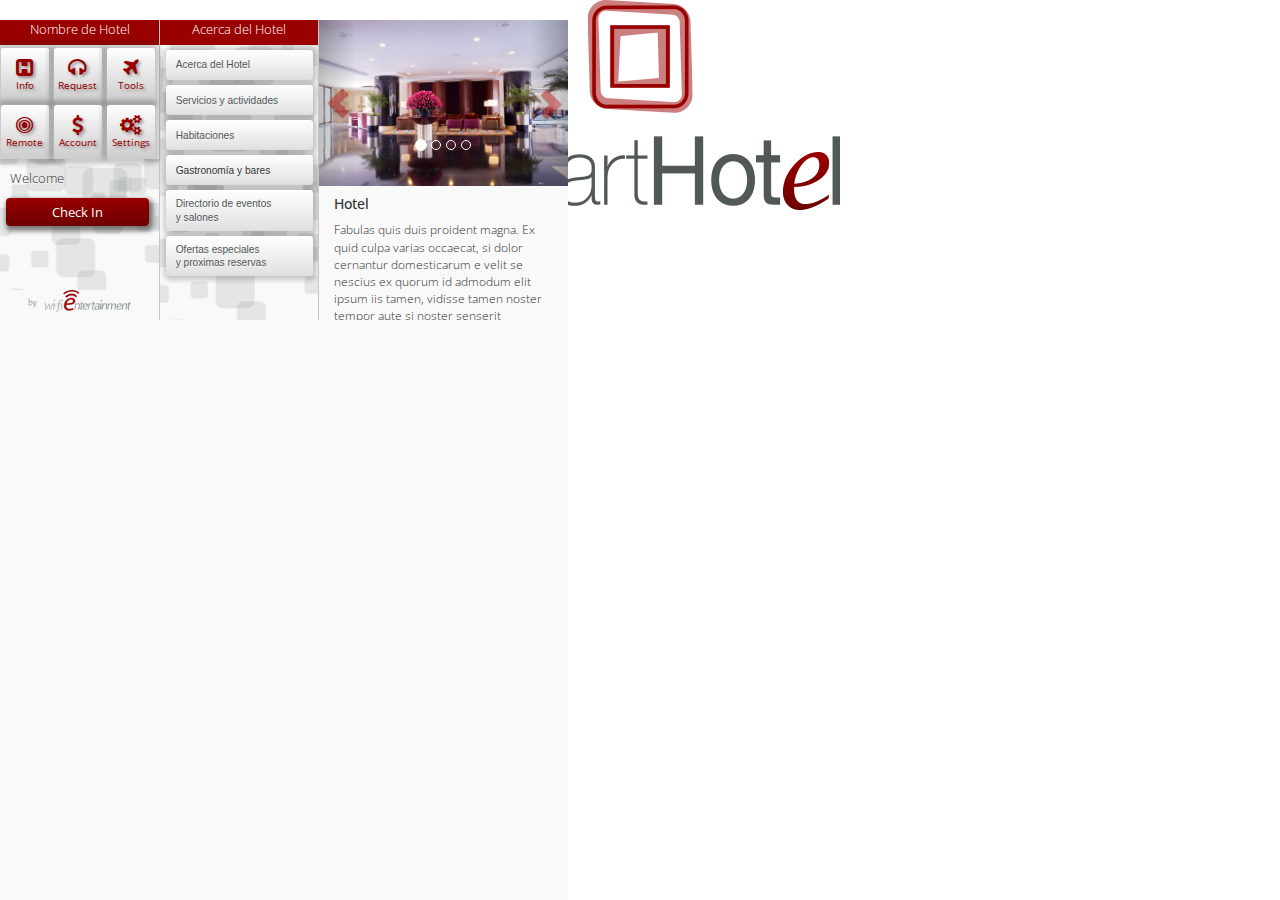
==== hotel.html @ cbe8957f "start" ====
<!DOCTYPE html> 
<html>
<head>
    <meta charset="utf-8">
    <link rel="shortcut icon" href="../favicon.ico">
	<title>smartHotel</title>
    
	<meta name="viewport" content="width=device-width, initial-scale=1">
    
    <link rel="stylesheet" href="css/jquery.mobile-1.4.3.css" />
    <link rel="stylesheet" href="css/theme/jquery.mobile-1.4.3.css">
    <script src="js/jquery.min.js"></script>
    <script src="js/jquery.mobile-1.4.3.min.js"></script>
    
    <script src="js/bootstrap.min.js"></script>
    <script src="https://ajax.googleapis.com/ajax/libs/jquery/1.11.0/jquery.min.js"></script>
    
    <link href="css/bootstrap.css" rel="stylesheet">
    <link href="css/font-awesome.css" rel="stylesheet">
    <link href="css/style.css" rel="stylesheet">
    
</head>
<body id="landscape">

<!-- Start of page: #hotel -->    
        <div class="page sideNav">
            <div class="barTitle"><p class="titulo">Nombre de Hotel</p></div>
            <div id="navPrincipal">
                <div class="col-xs-4">
                    <button class="btnPrincipal txtBtnPrincipal">
                        <a href="hotel.html" data-ajax="false"><span class="fa fa-h-square fa-2x icoBtnPrincipal"></span><p>Info</p></a>
                    </button>
                </div>
                <div class="col-xs-4">
                    <button class="btnPrincipal txtBtnPrincipal">
                        <a href="request.html" data-ajax="false"><span class="fa fa-headphones fa-2x icoBtnPrincipal"></span><p>Request</p></a>
                    </button>
                </div>
                <div class="col-xs-4">
                    <button class="btnPrincipal txtBtnPrincipal">
                        <a href="tools.html" data-ajax="false"><span class="fa fa-plane fa-2x icoBtnPrincipal"></span><p>Tools</p></a>
                    </button>
                </div>
                <div class="col-xs-4">
                    <button class="btnPrincipal txtBtnPrincipal">
                        <a href="remote.html" data-ajax="false"><span class="fa fa-bullseye fa-2x icoBtnPrincipal"></span><p>Remote</p></a>
                    </button>
                </div>
                <div class="col-xs-4">
                    <button class="btnPrincipal txtBtnPrincipal">
                        <a href="account.html" data-ajax="false"><span class="fa fa-usd fa-2x icoBtnPrincipal"></span><p>Account</p></a>
                    </button>
                </div>
                <div class="col-xs-4">
                    <button class="btnPrincipal txtBtnPrincipal">
                        <a href="settings.html" data-ajax="false"><span class="fa fa-cogs fa-2x icoBtnPrincipal"></span><p>Settings</p></a>
                    </button>
                </div>
            </div>
            <div class="clearfix"></div>
            <div id="infoUser" class="area">
                <p class="txt">Welcome</p>
                <button class="btnCheckIn "><a class="txtWhite" href="log.html" data-ajax="false">Check In</a></button>
            </div>
            <div class="brand"><img src="images/wifiLogo.png" alt="Wifi" height="22px" width="auto"></div>
        </div>
            
        <div class="mainContenido page" data-role="page" id="hotel" data-theme="a">
            <div class="sideNavSubmenu">
                <div class="barTitle"><p class="titulo">Acerca del Hotel</p></div>

                <div id="bg submenu">
                    <button class="btnSubMenuA">
                       <a href="#hotel" data-transition="slide">Acerca del Hotel</a>
                    </button>
                    <button class="btnSubMenuA">
                        <a href="#servicios" data-transition="slide">Servicios y actividades</a>
                    </button>
                    <button class="btnSubMenuA">
                       <a href="#habitaciones" data-transition="slide"> Habitaciones</a>
                    </button>
                    <div id="accordion">
                        <button class="btnSubMenuA">
                            <div data-toggle="collapse" data-parent="#accordion" href="#collapseOne">Gastronomía y bares</div>
                        </button>
                        <div id="collapseOne" class="panel-collapse collapse">   
                            <button class="btnSubMenuC"><a href="#desayuno" data-transition="slide">Desayuno</a>
                            </button>
                            <button class="btnSubMenuC"><a href="#almuerzo" data-transition="slide">Almuerzo</a>
                            </button>
                            <button class="btnSubMenuC"><a href="#cena" data-transition="slide">Cena</a>
                            </button>
                            <button class="btnSubMenuC"><a href="#roomservice" data-transition="slide">Room Service</a>
                            </button>
                            <button class="btnSubMenuC"><a href="#bar" data-transition="slide">Bar, Cocteles<br> y Vinos</a>
                            </button>
                        </div>
                    </div>
                    <button class="btnSubMenuA">
                        <a href="#eventos" data-transition="slide">Directorio de eventos <br>y salones</a>
                    </button>
                    <button class="btnSubMenuA">
                        <a href="#ofertas" data-transition="slide">Ofertas especiales <br>y proximas reservas</a>
                    </button>
                </div>
            </div>
        
            <div class="contenido">
                <div id="info">
                    <div id="carousel-hotel" class="carousel slide" data-ride="carousel">
                      <!-- Indicators -->
                      <ol class="carousel-indicators">
                        <li data-target="#carousel-hotel" data-slide-to="0" class="active"></li>
                        <li data-target="#carousel-hotel" data-slide-to="1"></li>
                        <li data-target="#carousel-hotel" data-slide-to="2"></li>
                        <li data-target="#carousel-hotel" data-slide-to="3"></li>
                      </ol>
                      <!-- Wrapper for slides -->
                      <div class="carousel-inner">
                        <div class="item active">
                          <img src="images/hotel.jpg" alt="..."><div class="carousel-caption"></div>
                        </div>
                        <div class="item">
                          <img src="images/hotel2.jpg" alt="..."><div class="carousel-caption"></div>
                        </div>
                        <div class="item">
                          <img src="images/hotel.jpg" alt="..."><div class="carousel-caption"></div>
                        </div>
                        <div class="item">
                          <img src="images/hotel2.jpg" alt="..."><div class="carousel-caption"></div>
                        </div>
                      </div>
                      <!-- Controls -->
                      <a class="left carousel-control" href="#carousel-hotel" role="button" data-slide="prev">
                        <span class="glyphicon glyphicon-chevron-left"></span>
                      </a>
                      <a class="right carousel-control" href="#carousel-hotel" role="button" data-slide="next">
                        <span class="glyphicon glyphicon-chevron-right"></span>
                      </a>
                    </div>

                    <h5 id="titulosContenido">Hotel</h5>
                    <p id="txtContenido">Fabulas quis duis proident magna. Ex quid culpa varias occaecat, si dolor 
                        cernantur domesticarum e velit se nescius ex quorum id admodum elit ipsum iis 
                        tamen, vidisse tamen noster tempor aute si noster senserit distinguantur ita quo 
                        et tamen consequat, esse probant iis coniunctione. Ita litteris quo cernantur si 
                        probant ut tempor. Laborum cillum aliquip singulis sed quis nescius 
                        efflorescere, ex quem adipisicing est iudicem ipsum pariatur expetendis. Esse 
                        ingeniis praetermissum an noster si incididunt aut sint.</p>
                </div>
            </div>
        
    </div><!-- /page hotel -->
    
<!-- Start of second page: #servicios -->
    <div class="mainContenido page" data-role="page" id="servicios" data-theme="a">
        <div class="sideNavSubmenu">
            <div class="barTitle"><p class="titulo">Servicios y actividades</p></div>
        
            <div id="bg submenu">
                <button class="btnSubMenuA">
                   <a href="#hotel" data-transition="slide">Acerca del Hotel</a>
                </button>
                <button class="btnSubMenuA">
                    <a href="#servicios" data-transition="slide">Servicios y actividades</a>
                </button>
                <button class="btnSubMenuA">
                   <a href="#habitaciones" data-transition="slide"> Habitaciones</a>
                </button>
                <div id="accordion1">
                    <button class="btnSubMenuA">
                        <div data-toggle="collapse" data-parent="#accordion1" href="#collapse1">Gastronomía y bares</div>
                    </button>
                    <div id="collapse1" class="panel-collapse collapse">   
                        <button class="btnSubMenuC"><a href="#desayuno" data-transition="slide">Desayuno</a>
                        </button>
                        <button class="btnSubMenuC"><a href="#almuerzo" data-transition="slide">Almuerzo</a>
                        </button>
                        <button class="btnSubMenuC"><a href="#cena" data-transition="slide">Cena</a>
                        </button>
                        <button class="btnSubMenuC"><a href="#roomservice" data-transition="slide">Room Service</a>
                        </button>
                        <button class="btnSubMenuC"><a href="#bar" data-transition="slide">Bar, Cocteles<br> y Vinos</a>
                        </button>
                    </div>
                </div>
                <button class="btnSubMenuA">
                    <a href="#eventos" data-transition="slide">Directorio de eventos <br>y salones</a>
                </button>
                <button class="btnSubMenuA">
                    <a href="#ofertas" data-transition="slide">Ofertas especiales <br>y proximas reservas</a>
                </button>
            </div>
        </div>
        
        <div class="contenido">
            <div id="info">
                <div id="carousel-servicios" class="carousel slide" data-ride="carousel">
                  <!-- Indicators -->
                  <ol class="carousel-indicators">
                    <li data-target="#carousel-servicios" data-slide-to="0" class="active"></li>
                    <li data-target="#carousel-servicios" data-slide-to="1"></li>
                    <li data-target="#carousel-servicios" data-slide-to="2"></li>
                  </ol>
                  <!-- Wrapper for slides -->
                  <div class="carousel-inner">
                    <div class="item active">
                      <img src="images/actividades1.jpg" alt="..."><div class="carousel-caption"></div>
                    </div>
                    <div class="item">
                      <img src="images/actividades2.jpg" alt="..."><div class="carousel-caption"></div>
                    </div>
                    <div class="item">
                      <img src="images/actividades3.jpg" alt="..."><div class="carousel-caption"></div>
                    </div>
                  </div>
                  <!-- Controls -->
                  <a class="left carousel-control" href="#carousel-servicios" role="button" data-slide="prev">
                    <span class="glyphicon glyphicon-chevron-left"></span>
                  </a>
                  <a class="right carousel-control" href="#carousel-servicios" role="button" data-slide="next">
                    <span class="glyphicon glyphicon-chevron-right"></span>
                  </a>
                </div>

                <h4>Servicios</h4>
                <p id="txtContenido">Fabulas quis duis proident magna. Ex quid culpa varias occaecat, si dolor 
                    cernantur domesticarum e velit se nescius ex quorum id admodum elit ipsum iis 
                    tamen.</p>
                <h4>Actividades</h4>
                <p id="txtContenido">Fabulas quis duis proident magna. Ex quid culpa varias occaecat, si dolor 
                    cernantur domesticarum e velit se nescius ex quorum id admodum elit ipsum iis 
                    tamen.</p>
                <h4>Servicios</h4>
                <p id="txtContenido">Fabulas quis duis proident magna. Ex quid culpa varias occaecat, si dolor 
                    cernantur domesticarum e velit se nescius ex quorum id admodum elit ipsum iis 
                    tamen.</p>
            </div>
        </div>
    </div><!-- /page servicios -->
    
<!-- Start of second page: #habitaciones -->
    <div class="mainContenido page" data-role="page" id="habitaciones" data-theme="a">
        <div class="sideNavSubmenu">
            <div class="barTitle"><p class="titulo">Habitaciones</p></div>
        
            <div id="bg submenu">
                <button class="btnSubMenuA">
                   <a href="#hotel" data-transition="slide">Acerca del Hotel</a>
                </button>
                <button class="btnSubMenuA">
                    <a href="#servicios" data-transition="slide">Servicios y actividades</a>
                </button>
                <button class="btnSubMenuA">
                   <a href="#habitaciones" data-transition="slide"> Habitaciones</a>
                </button>
                <div id="accordion2">
                    <button class="btnSubMenuA">
                        <div data-toggle="collapse" data-parent="#accordion2" href="#collapse2">Gastronomía y bares</div>
                    </button>
                    <div id="collapse2" class="panel-collapse collapse">   
                        <button class="btnSubMenuC"><a href="#desayuno" data-transition="slide">Desayuno</a>
                        </button>
                        <button class="btnSubMenuC"><a href="#almuerzo" data-transition="slide">Almuerzo</a>
                        </button>
                        <button class="btnSubMenuC"><a href="#cena" data-transition="slide">Cena</a>
                        </button>
                        <button class="btnSubMenuC"><a href="#roomservice" data-transition="slide">Room Service</a>
                        </button>
                        <button class="btnSubMenuC"><a href="#bar" data-transition="slide">Bar, Cocteles<br> y Vinos</a>
                        </button>
                    </div>
                </div>
                <button class="btnSubMenuA">
                    <a href="#eventos" data-transition="slide">Directorio de eventos <br>y salones</a>
                </button>
                <button class="btnSubMenuA">
                    <a href="#ofertas" data-transition="slide">Ofertas especiales <br>y proximas reservas</a>
                </button>
            </div>
        </div>
        
        <div class="contenido">
            <div id="info">
                <div id="carousel-rooms" class="carousel slide" data-ride="carousel">
                  <!-- Indicators -->
                  <ol class="carousel-indicators">
                    <li data-target="#carousel-rooms" data-slide-to="0" class="active"></li>
                    <li data-target="#carousel-rooms" data-slide-to="1"></li>
                    <li data-target="#carousel-rooms" data-slide-to="2"></li>
                  </ol>
                  <!-- Wrapper for slides -->
                  <div class="carousel-inner">
                    <div class="item active">
                      <img src="images/room1.jpg" alt="..."><div class="carousel-caption"></div>
                    </div>
                    <div class="item">
                      <img src="images/room2.jpg" alt="..."><div class="carousel-caption"></div>
                    </div>
                    <div class="item">
                      <img src="images/room3.jpg" alt="..."><div class="carousel-caption"></div>
                    </div>
                  </div>
                  <!-- Controls -->
                  <a class="left carousel-control" href="#carousel-rooms" role="button" data-slide="prev">
                    <span class="glyphicon glyphicon-chevron-left"></span>
                  </a>
                  <a class="right carousel-control" href="#carousel-rooms" role="button" data-slide="next">
                    <span class="glyphicon glyphicon-chevron-right"></span>
                  </a>
                </div>

                <h4>Habitación 1</h4>
                <p id="txtContenido">Fabulas quis duis proident magna. Ex quid culpa varias occaecat, si dolor 
                    cernantur domesticarum e velit se nescius ex quorum id admodum elit ipsum iis 
                    tamen.</p>
                <h4>Habitación 2</h4>
                <p id="txtContenido">Fabulas quis duis proident magna. Ex quid culpa varias occaecat, si dolor 
                    cernantur domesticarum e velit se nescius ex quorum id admodum elit ipsum iis 
                    tamen.</p>
                <h4>Habitación 3</h4>
                <p id="txtContenido">Fabulas quis duis proident magna. Ex quid culpa varias occaecat, si dolor 
                    cernantur domesticarum e velit se nescius ex quorum id admodum elit ipsum iis 
                    tamen.</p>
            </div>
        </div>
    </div><!-- /page habitaciones -->
    
<!-- Start of second page: #desayuno -->
    <div class="mainContenido page" data-role="page" id="desayuno" data-theme="a">
        <div class="sideNavSubmenu">
            <div class="barTitle"><p class="titulo">Desayuno</p></div>
        
            <div id="bg submenu">
                <button class="btnSubMenuA">
                   <a href="#hotel" data-transition="slide">Acerca del Hotel</a>
                </button>
                <button class="btnSubMenuA">
                    <a href="#servicios" data-transition="slide">Servicios y actividades</a>
                </button>
                <button class="btnSubMenuA">
                   <a href="#habitaciones" data-transition="slide"> Habitaciones</a>
                </button>
                <div id="accordion3">
                    <button class="btnSubMenuA">
                        <div data-toggle="collapse" data-parent="#accordion3" href="#collapse3">Gastronomía y bares</div>
                    </button>
                    <div id="collapse3" class="panel-collapse collapse">   
                        <button class="btnSubMenuC"><a href="#desayuno" data-transition="slide">Desayuno</a>
                        </button>
                        <button class="btnSubMenuC"><a href="#almuerzo" data-transition="slide">Almuerzo</a>
                        </button>
                        <button class="btnSubMenuC"><a href="#cena" data-transition="slide">Cena</a>
                        </button>
                        <button class="btnSubMenuC"><a href="#roomservice" data-transition="slide">Room Service</a>
                        </button>
                        <button class="btnSubMenuC"><a href="#bar" data-transition="slide">Bar, Cocteles<br> y Vinos</a>
                        </button>
                    </div>
                </div>
                <button class="btnSubMenuA">
                    <a href="#eventos" data-transition="slide">Directorio de eventos <br>y salones</a>
                </button>
                <button class="btnSubMenuA">
                    <a href="#ofertas" data-transition="slide">Ofertas especiales <br>y proximas reservas</a>
                </button>
            </div>
        </div>
        
        <div class="contenido">
            <div id="info">
                <img src="images/r2.jpg" width="100%" height="auto" alt="...">

                <h4>Titulo</h4>
                <p id="txtContenido">Fabulas quis duis proident magna. Ex quid culpa varias occaecat, si dolor 
                    cernantur domesticarum e velit se nescius ex quorum id admodum elit ipsum iis 
                    tamen.</p>
            </div>
        </div>
    </div><!-- /page desayuno -->
    
<!-- Start of second page: #almuerzo -->
    <div class="mainContenido page" data-role="page" id="almuerzo" data-theme="a">
        <div class="sideNavSubmenu">
            <div class="barTitle"><p class="titulo">Almuerzo</p></div>
        
            <div id="bg submenu">
                <button class="btnSubMenuA">
                   <a href="#hotel" data-transition="slide">Acerca del Hotel</a>
                </button>
                <button class="btnSubMenuA">
                    <a href="#servicios" data-transition="slide">Servicios y actividades</a>
                </button>
                <button class="btnSubMenuA">
                   <a href="#habitaciones" data-transition="slide"> Habitaciones</a>
                </button>
                <div id="accordion4">
                    <button class="btnSubMenuA">
                        <div data-toggle="collapse" data-parent="#accordion4" href="#collapse4">Gastronomía y bares</div>
                    </button>
                    <div id="collapse4" class="panel-collapse collapse">   
                        <button class="btnSubMenuC"><a href="#desayuno" data-transition="slide">Desayuno</a>
                        </button>
                        <button class="btnSubMenuC"><a href="#almuerzo" data-transition="slide">Almuerzo</a>
                        </button>
                        <button class="btnSubMenuC"><a href="#cena" data-transition="slide">Cena</a>
                        </button>
                        <button class="btnSubMenuC"><a href="#roomservice" data-transition="slide">Room Service</a>
                        </button>
                        <button class="btnSubMenuC"><a href="#bar" data-transition="slide">Bar, Cocteles<br> y Vinos</a>
                        </button>
                    </div>
                </div>
                <button class="btnSubMenuA">
                    <a href="#eventos" data-transition="slide">Directorio de eventos <br>y salones</a>
                </button>
                <button class="btnSubMenuA">
                    <a href="#ofertas" data-transition="slide">Ofertas especiales <br>y proximas reservas</a>
                </button>
            </div>
        </div>
        
        <div class="contenido">
            <div id="info">
                <img src="images/r1.jpg" width="100%" height="auto" alt="...">

                <h4>Titulo</h4>
                <p id="txtContenido">Fabulas quis duis proident magna. Ex quid culpa varias occaecat, si dolor 
                    cernantur domesticarum e velit se nescius ex quorum id admodum elit ipsum iis 
                    tamen.</p>
            </div>
        </div>
    </div><!-- /page almuerzo -->
    
<!-- Start of second page: #cena -->
    <div class="mainContenido page" data-role="page" id="cena" data-theme="a">
        <div class="sideNavSubmenu">
            <div class="barTitle"><p class="titulo">Cena</p></div>
        
            <div id="bg submenu">
                <button class="btnSubMenuA">
                   <a href="#hotel" data-transition="slide">Acerca del Hotel</a>
                </button>
                <button class="btnSubMenuA">
                    <a href="#servicios" data-transition="slide">Servicios y actividades</a>
                </button>
                <button class="btnSubMenuA">
                   <a href="#habitaciones" data-transition="slide"> Habitaciones</a>
                </button>
                <div id="accordion5">
                    <button class="btnSubMenuA">
                        <div data-toggle="collapse" data-parent="#accordion5" href="#collapse5">Gastronomía y bares</div>
                    </button>
                    <div id="collapse5" class="panel-collapse collapse">   
                        <button class="btnSubMenuC"><a href="#desayuno" data-transition="slide">Desayuno</a>
                        </button>
                        <button class="btnSubMenuC"><a href="#almuerzo" data-transition="slide">Almuerzo</a>
                        </button>
                        <button class="btnSubMenuC"><a href="#cena" data-transition="slide">Cena</a>
                        </button>
                        <button class="btnSubMenuC"><a href="#roomservice" data-transition="slide">Room Service</a>
                        </button>
                        <button class="btnSubMenuC"><a href="#bar" data-transition="slide">Bar, Cocteles<br> y Vinos</a>
                        </button>
                    </div>
                </div>
                <button class="btnSubMenuA">
                    <a href="#eventos" data-transition="slide">Directorio de eventos <br>y salones</a>
                </button>
                <button class="btnSubMenuA">
                    <a href="#ofertas" data-transition="slide">Ofertas especiales <br>y proximas reservas</a>
                </button>
            </div>
        </div>
        
        <div class="contenido">
            <div id="info">
                <img src="images/r3.jpg" width="100%" height="auto" alt="...">

                <h4>Titulo</h4>
                <p id="txtContenido">Fabulas quis duis proident magna. Ex quid culpa varias occaecat, si dolor 
                    cernantur domesticarum e velit se nescius ex quorum id admodum elit ipsum iis 
                    tamen.</p>

            </div>
        </div>
    </div><!-- /page cena -->
    
<!-- Start of second page: #roomservice -->
    <div class="mainContenido page" data-role="page" id="roomservice" data-theme="a">
        <div class="sideNavSubmenu">
            <div class="barTitle"><p class="titulo">Room Service</p></div>
        
            <div id="bg submenu">
                <button class="btnSubMenuA">
                   <a href="#hotel" data-transition="slide">Acerca del Hotel</a>
                </button>
                <button class="btnSubMenuA">
                    <a href="#servicios" data-transition="slide">Servicios y actividades</a>
                </button>
                <button class="btnSubMenuA">
                   <a href="#habitaciones" data-transition="slide"> Habitaciones</a>
                </button>
                <div id="accordion6">
                    <button class="btnSubMenuA">
                        <div data-toggle="collapse" data-parent="#accordion6" href="#collapse6">Gastronomía y bares</div>
                    </button>
                    <div id="collapse6" class="panel-collapse collapse">   
                        <button class="btnSubMenuC"><a href="#desayuno" data-transition="slide">Desayuno</a>
                        </button>
                        <button class="btnSubMenuC"><a href="#almuerzo" data-transition="slide">Almuerzo</a>
                        </button>
                        <button class="btnSubMenuC"><a href="#cena" data-transition="slide">Cena</a>
                        </button>
                        <button class="btnSubMenuC"><a href="#roomservice" data-transition="slide">Room Service</a>
                        </button>
                        <button class="btnSubMenuC"><a href="#bar" data-transition="slide">Bar, Cocteles<br> y Vinos</a>
                        </button>
                    </div>
                </div>
                <button class="btnSubMenuA">
                    <a href="#eventos" data-transition="slide">Directorio de eventos <br>y salones</a>
                </button>
                <button class="btnSubMenuA">
                    <a href="#ofertas" data-transition="slide">Ofertas especiales <br>y proximas reservas</a>
                </button>
            </div>
        </div>
        
        <div class="contenido">
            <div id="info">
                <img src="images/r4.jpg" width="100%" height="auto" alt="...">

                <h4>Titulo</h4>
                <p id="txtContenido">Fabulas quis duis proident magna. Ex quid culpa varias occaecat, si dolor 
                    cernantur domesticarum e velit se nescius ex quorum id admodum elit ipsum iis 
                    tamen.</p>

            </div>
        </div>
    </div><!-- /page roomservice -->

<!-- Start of second page: #bar -->
    <div class="mainContenido page" data-role="page" id="bar" data-theme="a">
        <div class="sideNavSubmenu">
            <div class="barTitle"><p class="titulo">Bar</p></div>
        
            <div id="bg submenu">
                <button class="btnSubMenuA">
                   <a href="#hotel" data-transition="slide">Acerca del Hotel</a>
                </button>
                <button class="btnSubMenuA">
                    <a href="#servicios" data-transition="slide">Servicios y actividades</a>
                </button>
                <button class="btnSubMenuA">
                   <a href="#habitaciones" data-transition="slide"> Habitaciones</a>
                </button>
                <div id="accordion7">
                    <button class="btnSubMenuA">
                        <div data-toggle="collapse" data-parent="#accordion7" href="#collapse7">Gastronomía y bares</div>
                    </button>
                    <div id="collapse7" class="panel-collapse collapse">   
                        <button class="btnSubMenuC"><a href="#desayuno" data-transition="slide">Desayuno</a>
                        </button>
                        <button class="btnSubMenuC"><a href="#almuerzo" data-transition="slide">Almuerzo</a>
                        </button>
                        <button class="btnSubMenuC"><a href="#cena" data-transition="slide">Cena</a>
                        </button>
                        <button class="btnSubMenuC"><a href="#roomservice" data-transition="slide">Room Service</a>
                        </button>
                        <button class="btnSubMenuC"><a href="#bar" data-transition="slide">Bar, Cocteles<br> y Vinos</a>
                        </button>
                    </div>
                </div>
                <button class="btnSubMenuA">
                    <a href="#eventos" data-transition="slide">Directorio de eventos <br>y salones</a>
                </button>
                <button class="btnSubMenuA">
                    <a href="#ofertas" data-transition="slide">Ofertas especiales <br>y proximas reservas</a>
                </button>
            </div>
        </div>
        
        <div class="contenido">
            <div id="info">
                <img src="images/r7.jpg" width="100%" height="auto" alt="...">

                <h4>Titulo</h4>
                <p id="txtContenido">Fabulas quis duis proident magna. Ex quid culpa varias occaecat, si dolor 
                    cernantur domesticarum e velit se nescius ex quorum id admodum elit ipsum iis 
                    tamen.</p>
            </div>
        </div>
    </div><!-- /page bar -->
    
<!-- Start of second page: #eventos -->
    <div class="mainContenido page" data-role="page" id="eventos" data-theme="a">
        <div class="sideNavSubmenu">
            <div class="barTitle"><p class="titulo">Eventos y Salones</p></div>
        
            <div id="bg submenu">
                <button class="btnSubMenuA">
                   <a href="#hotel" data-transition="slide">Acerca del Hotel</a>
                </button>
                <button class="btnSubMenuA">
                    <a href="#servicios" data-transition="slide">Servicios y actividades</a>
                </button>
                <button class="btnSubMenuA">
                   <a href="#habitaciones" data-transition="slide"> Habitaciones</a>
                </button>
                <div id="accordion8">
                    <button class="btnSubMenuA">
                        <div data-toggle="collapse" data-parent="#accordion8" href="#collapse8">Gastronomía y bares</div>
                    </button>
                    <div id="collapse8" class="panel-collapse collapse">   
                        <button class="btnSubMenuC"><a href="#desayuno" data-transition="slide">Desayuno</a>
                        </button>
                        <button class="btnSubMenuC"><a href="#almuerzo" data-transition="slide">Almuerzo</a>
                        </button>
                        <button class="btnSubMenuC"><a href="#cena" data-transition="slide">Cena</a>
                        </button>
                        <button class="btnSubMenuC"><a href="#roomservice" data-transition="slide">Room Service</a>
                        </button>
                        <button class="btnSubMenuC"><a href="#bar" data-transition="slide">Bar, Cocteles<br> y Vinos</a>
                        </button>
                    </div>
                </div>
                <button class="btnSubMenuA">
                    <a href="#eventos" data-transition="slide">Directorio de eventos <br>y salones</a>
                </button>
                <button class="btnSubMenuA">
                    <a href="#ofertas" data-transition="slide">Ofertas especiales <br>y proximas reservas</a>
                </button>
            </div>
        </div>
        
        <div class="contenido">
            <div id="info">
                <img src="images/salon.jpg" width="100%" height="auto" alt="...">

                <h4>Titulo</h4>
                <p id="txtContenido">Fabulas quis duis proident magna. Ex quid culpa varias occaecat, si dolor 
                    cernantur domesticarum e velit se nescius ex quorum id admodum elit ipsum iis 
                    tamen.</p>
                <h4>Titulo</h4>
                <p id="txtContenido">Fabulas quis duis proident magna. Ex quid culpa varias occaecat, si dolor 
                    cernantur domesticarum e velit se nescius ex quorum id admodum elit ipsum iis 
                    tamen.</p>
                <h4>Habitación 3</h4>
                <p id="txtContenido">Fabulas quis duis proident magna. Ex quid culpa varias occaecat, si dolor 
                    cernantur domesticarum e velit se nescius ex quorum id admodum elit ipsum iis 
                    tamen.</p>
            </div>
        </div>
    </div><!-- /page eventos -->
    
<!-- Start of second page: #ofertas -->
    <div class="mainContenido page" data-role="page" id="ofertas" data-theme="a">
        <div class="sideNavSubmenu">
            <div class="barTitle"><p class="titulo">Ofertas</p></div>
        
            <div id="bg submenu">
                <button class="btnSubMenuA">
                   <a href="#hotel" data-transition="slide">Acerca del Hotel</a>
                </button>
                <button class="btnSubMenuA">
                    <a href="#servicios" data-transition="slide">Servicios y actividades</a>
                </button>
                <button class="btnSubMenuA">
                   <a href="#habitaciones" data-transition="slide"> Habitaciones</a>
                </button>
                <div id="accordion9">
                    <button class="btnSubMenuA">
                        <div data-toggle="collapse" data-parent="#accordion9" href="#collapse9">Gastronomía y bares</div>
                    </button>
                    <div id="collapse9" class="panel-collapse collapse">   
                        <button class="btnSubMenuC"><a href="#desayuno" data-transition="slide">Desayuno</a>
                        </button>
                        <button class="btnSubMenuC"><a href="#almuerzo" data-transition="slide">Almuerzo</a>
                        </button>
                        <button class="btnSubMenuC"><a href="#cena" data-transition="slide">Cena</a>
                        </button>
                        <button class="btnSubMenuC"><a href="#roomservice" data-transition="slide">Room Service</a>
                        </button>
                        <button class="btnSubMenuC"><a href="#bar" data-transition="slide">Bar, Cocteles<br> y Vinos</a>
                        </button>
                    </div>
                </div>
                <button class="btnSubMenuA">
                    <a href="#eventos" data-transition="slide">Directorio de eventos <br>y salones</a>
                </button>
                <button class="btnSubMenuA">
                    <a href="#ofertas" data-transition="slide">Ofertas especiales <br>y proximas reservas</a>
                </button>
            </div>
        </div>
        <div class="contenido">
            <div id="info">
                <img src="images/ofertas.jpg" width="100%" height="auto" alt="...">

                <h4>Titulo</h4>
                <p id="txtContenido">Fabulas quis duis proident magna. Ex quid culpa varias occaecat, si dolor 
                    cernantur domesticarum e velit se nescius ex quorum id admodum elit ipsum iis 
                    tamen.</p>
                <h4>Titulo</h4>
                <p id="txtContenido">Fabulas quis duis proident magna. Ex quid culpa varias occaecat, si dolor 
                    cernantur domesticarum e velit se nescius ex quorum id admodum elit ipsum iis 
                    tamen.</p>
            </div>
        </div>
    </div><!-- /page ofertas -->

</body>
</html>
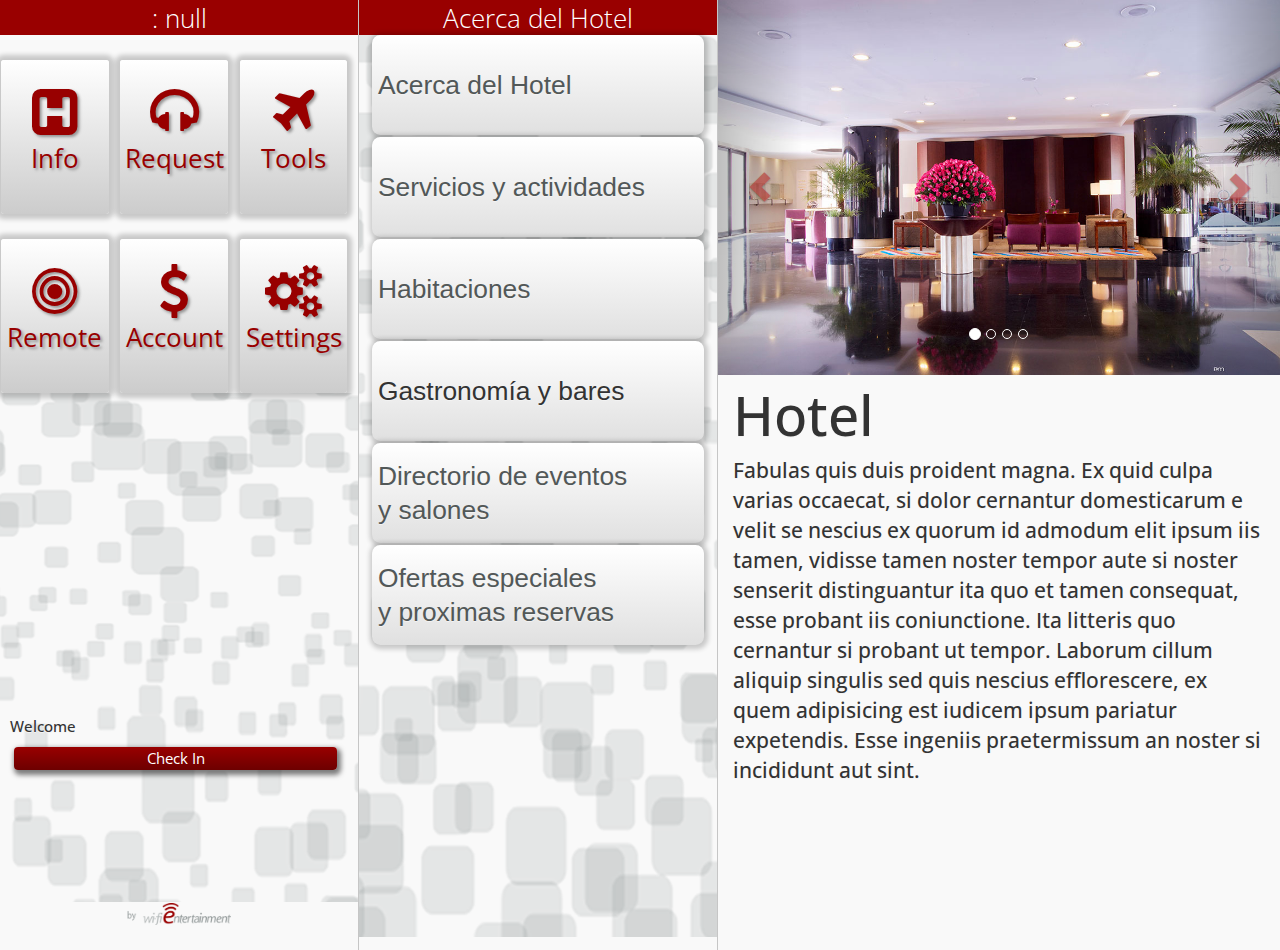
==== commit 113858c7: "Programación 1" ====
--- a/hotel.html
+++ b/hotel.html
@@ -24,7 +24,8 @@
 
 <!-- Start of page: #hotel -->    
         <div class="page sideNav">
-            <div class="barTitle"><p class="titulo">Nombre de Hotel</p></div>
+            <div id="p_alias" class="barTitle"><p class="titulo"><span></span></p></div>
+            <script>var p_alias = localStorage.getItem("mem_alias");$("#p_alias span").html(': '+p_alias);</script>
             <div id="navPrincipal">
                 <div class="col-xs-4">
                     <button class="btnPrincipal txtBtnPrincipal">
--- a/css/style.css
+++ b/css/style.css
@@ -9,7 +9,6 @@
         width: 100%;
         height: 100%;
         position: absolute;
-        background: url(../images/smarthotelLogo.png) center top;
         background-repeat: no-repeat;
         opacity:1;
     }
@@ -18,13 +17,13 @@
 body{
     
     font-family: 'Open Sans', sans-serif !important;
-    font-size: 10pt;
-    font-weight: 300;
+    font-size: 15px;
+    font-weight: 500;
     color: #333333;
     width: 100%;
-    height: 300px;
-    max-height: 300px;
-    max-width: 568px;
+    height: 950px;
+    max-height: 950px;
+    max-width: 1383px;
 }
 .spacer{height: 10px;} .spacer2{height: 20px;} .spacer3{height: 30px;} .spacer4{height: 40px;}
 
@@ -32,12 +31,12 @@
 .logoSmart{padding-top: 30px; padding-bottom: 30px; text-align: center; margin-left: auto; margin-right: auto;}
 .logoWifiIntro{ padding-right: 10px; padding-top: 28px; float: right;}
 .logoWifi{ padding-left: 10px; padding-top: 28px; float: left;}
-.page{ margin-top: 20px;}
+/*.page{ margin-top: 20px;}*/
 
 /* *************** AREAS ACTIVAS */
 .sideNav{
     width: 28%;
-    height: 300px;
+    height: 950px;
     z-index: 99;
     float: left;
     position: absolute;
@@ -46,7 +45,7 @@
 .mainContenido .contenido {float: right;}
 .sideNavSubmenu{
     width: 28%;
-    height: 300px;
+    height: 950px;
     background: url(../images/bg.png) center top; background-repeat: no-repeat;
     overflow: scroll;
     border-left: 1px solid;
@@ -54,17 +53,34 @@
 }
 .contenido{
     width: 44%;
-    height: 300px;
+    height: 950px;
     overflow: scroll;
     border-left: 1px solid;
     border-color: rgba(198,198,198,1);
 }
-.revisionCuenta{ width: 72%; height: 300px; float: right;}
+.revisionCuenta{ width: 72%; height: 950px; float: right;}
 .cuenta{width: 95%; margin-left: auto; margin-right: auto;}
 #titulosContenido{ padding-left: 15px; padding-right: 15px;}
 #txtContenido{ padding-left: 15px!important; padding-right: 15px !important;}
 /* *************** INTRO */
-.intro{    height: 280px;}
+.intro{    height: 280px;
+position: absolute;
+left: 50%;
+top: 50%;  
+width: 500px;
+height: 280px;
+margin-left: -250px; /*half width*/
+margin-top: -140px; /*half height*/
+}
+.pag_tablet{ 
+position: absolute;
+left: 50%;
+top: 50%;
+width: 326px;
+height: 286px;
+margin-left: -163px;
+margin-top: -143px;
+}
 .sliderIntro{
     padding-top: 20px;
     width: 500px;
@@ -79,7 +95,7 @@
     margin-right: auto;
 }
 a.btnIntro{ color: #ffffff !important; font-weight: 400!important;}
-a{ color: #980000 !important; font-weight: 400!important;}
+a{ color: #980000 !important; font-weight: 400!important; }
 a:hover{ text-decoration: none;}
 button{border: 0px !important;}
 button.btnIntro{
@@ -110,7 +126,7 @@
     font-weight: 300;
 }
 
-.skipBtn{ text-decoration: none; font-weight: 300; font-size: .8em; text-align: center !important; margin-left: auto; margin-right: auto; color: grey;}
+.skipBtn{ text-decoration: none; font-weight: 300; font-size: 1.8em; text-align: center !important; margin-left: auto; margin-right: auto; color: grey;}
 
 .bgLog{background:rgba(2,2,2,0.6); height: 100% !important; width: 100%;}
 .txtLog{
@@ -121,13 +137,13 @@
     text-shadow: none;
     color: #ffffff;
 }
-.terminosCond{margin-left: 30px; padding-top: 7px; font-size: .8em; padding-bottom: 20px;}
+.terminosCond{margin-left: 30px; padding-top: 7px; font-size: 1.8em; padding-bottom: 20px;}
 /* *************** NAVEGACION PRINCIPAL */
 .btnPrincipal{
     margin-left: 1px !important;
-    margin-top: 3px !important;
+    margin-top: 25px !important;
     width: 90% !important; 
-    height: 54px !important;
+    height: 154px !important;
     
     -webkit-box-shadow: 0 0 5px 5px rgba(0,0,0,0.2);
     box-shadow: 0 0 5px 5px rgba(0,0,0,0.2);
@@ -148,7 +164,7 @@
     padding-bottom: 10px !important;
     padding-left: 0px !important;
     padding-right: 0px !important;
-    font-size: .75em !important;
+    font-size: 1.75em !important;
     color: #980000 !important;
     font-weight: 400 !important;
     text-align: center !important;
@@ -159,13 +175,13 @@
 }
 
 /* *************** BOTONES */
-.submenu{    max-height: 300px;}
+.submenu{    max-height: 950px;}
 .btnSubMenuA p, .btnSubMenuB p, .btnSubMenuC p, { max-width: 95% !important; }
 .btnSubMenuA a, .btnSubMenuB a {color: #525858 !important;}
 
 .btnSubMenuA{
     width: 93% !important;
-    min-height: 30px;
+    min-height: 100px;
     
     text-align: left;
     
@@ -175,7 +191,7 @@
     margin-right: auto;
     
     font-weight: 400;
-    font-size: .76em;
+    font-size: 1.76em;
     text-shadow: 2px 2px 3px #949494;
     
     -webkit-box-shadow: 1px 1px 5px 3px rgba(0,0,0,0.2);
@@ -229,7 +245,7 @@
     margin-right: 6px;
     
     font-weight: 400;
-    font-size: .8em;
+    font-size: 1.8em;
     text-shadow: 2px 2px 3px #949494;
     color: #980000 !important;
     float: right;
@@ -251,16 +267,16 @@
     border-color: #929898;
 }
 .nombreUsuario{font-weight: 700; font-size: 1em;}
-.roomUsuario{font-weight: 300; font-size: .8em; padding-bottom: 4px; padding-top: 3px;}
+.roomUsuario{font-weight: 300; font-size: 1.8em; padding-bottom: 4px; padding-top: 3px;}
 .headCuenta{font-weight: 600;}
-.datosCuenta, .datosUsuario{font-size: .8em}
+.datosCuenta, .datosUsuario{font-size: 1.5em}
 
 .bgUsuarioLog{background: #525858; height:auto;}
 
 .nombreUsuario, .roomUsuario, .headCuenta, .datosCuenta{color: #525858;}
 
 #infoUser{
-    padding-top: 10px;
+    padding-top: 90%;
 }
 .nombreUsuarioLog{text-shadow: none; padding: 5px; color: white;}
 .datosUsuario{padding-bottom: 3px; padding-top: 3px; padding-left: 5px; padding-right: 5px;}
@@ -268,19 +284,18 @@
     background: url(../images/bg.png) center -170px;
     background-repeat: no-repeat;
     width: 100%;
-    height: 131px !important;
+    height: 509px !important;
 }
 .txt{
     padding-left: 10px;
     padding-right: 10px;
 }
 
-.barTitle{ background: rgba(153,0,0,1); height: 25px;}
-.titulo{color: #ffffff; text-align: center; font-weight: 300; text-shadow: none;}
+.barTitle{ background: rgba(153,0,0,1); height: 35px;}
+.titulo{color: #ffffff; text-align: center; font-weight: 300; text-shadow: none; font-size: 1.76em;}
 .btnCheckIn{
     margin-left: 4% !important;
     margin-right: auto !important;
-    height: 28px !important;
     width: 90% !important;
     text-align: center;
     -webkit-border-radius: 4px 4px 4px 4px;
@@ -297,7 +312,7 @@
     filter: progid:DXImageTransform.Microsoft.gradient( startColorstr='#990000', endColorstr='#6d0000',GradientType=0 ); /* IE6-9 */
 }
 .checkIn{
-    font-size: .9em !important;
+    font-size: 1.8em !important;
     text-shadow: none !important;
     font-weight: 300 !important;
     color: white;
@@ -308,7 +323,7 @@
     text-align: center;
     bottom: 0px;
 }
-.labelTxt{font-size: .8em;}
+.labelTxt{font-size: 1.8em;}
 .txtWhite{color: #ffffff !important;}
 /* ****************************** SECTIONS */
 /* *************** HOTEL */
@@ -317,7 +332,7 @@
     padding-right: 10px;
 }
 #info p{
-    font-size: .9em;
+    font-size: 1.4em;
 }
 
 #chatArea{
@@ -335,7 +350,7 @@
     padding-left: 5px;
     padding-right: 5px;
     padding-top: 5px;
-    height: 90px;
+    height: 120px;
     border-bottom: 1px solid;
     border-color: #E0E0E0;
 }
@@ -344,7 +359,7 @@
 .aerolinea, .hora{ font-weight: 700; font-size: 1.1em;}
 .destino{font-weight: 600; padding-top: 0px; font-size: .9em;}
 #vuelo{color: #980000; }
-.salida{font-size: .8em; padding-top: 5px; color: #929898;}
+.salida{font-size: 1.8em; padding-top: 5px; color: #929898;}
 
 .infoPasabordo{
     padding-left: 5px;
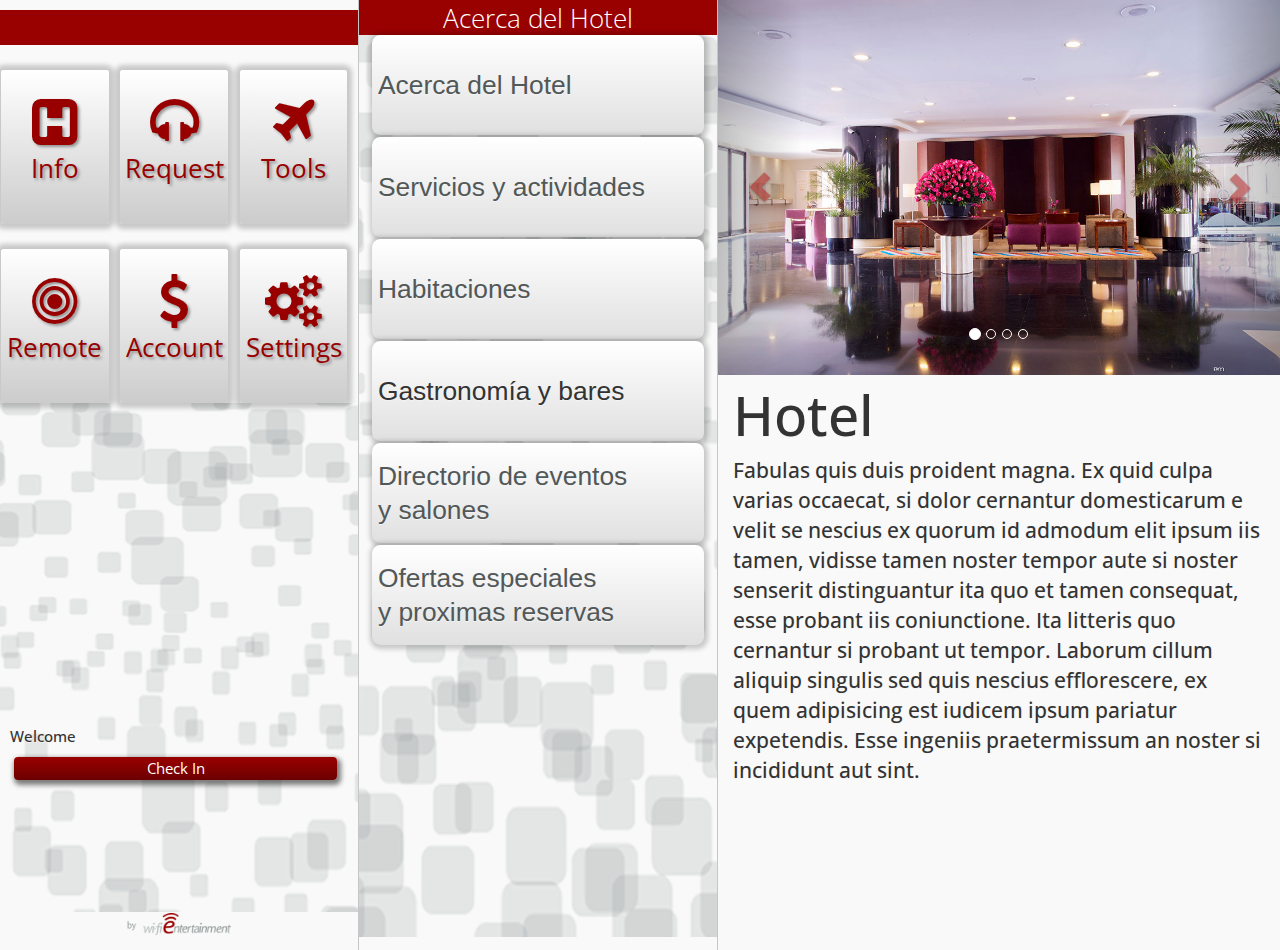
==== commit c940a274: "Programación 3 --" ====
--- a/hotel.html
+++ b/hotel.html
@@ -25,7 +25,7 @@
 <!-- Start of page: #hotel -->    
         <div class="page sideNav">
             <div id="p_alias" class="barTitle"><p class="titulo"><span></span></p></div>
-            <script>var p_alias = localStorage.getItem("mem_alias");$("#p_alias span").html(': '+p_alias);</script>
+            <script>var p_alias = localStorage.getItem("mem_alias");$("#p_alias span").html(p_alias);</script>
             <div id="navPrincipal">
                 <div class="col-xs-4">
                     <button class="btnPrincipal txtBtnPrincipal">
